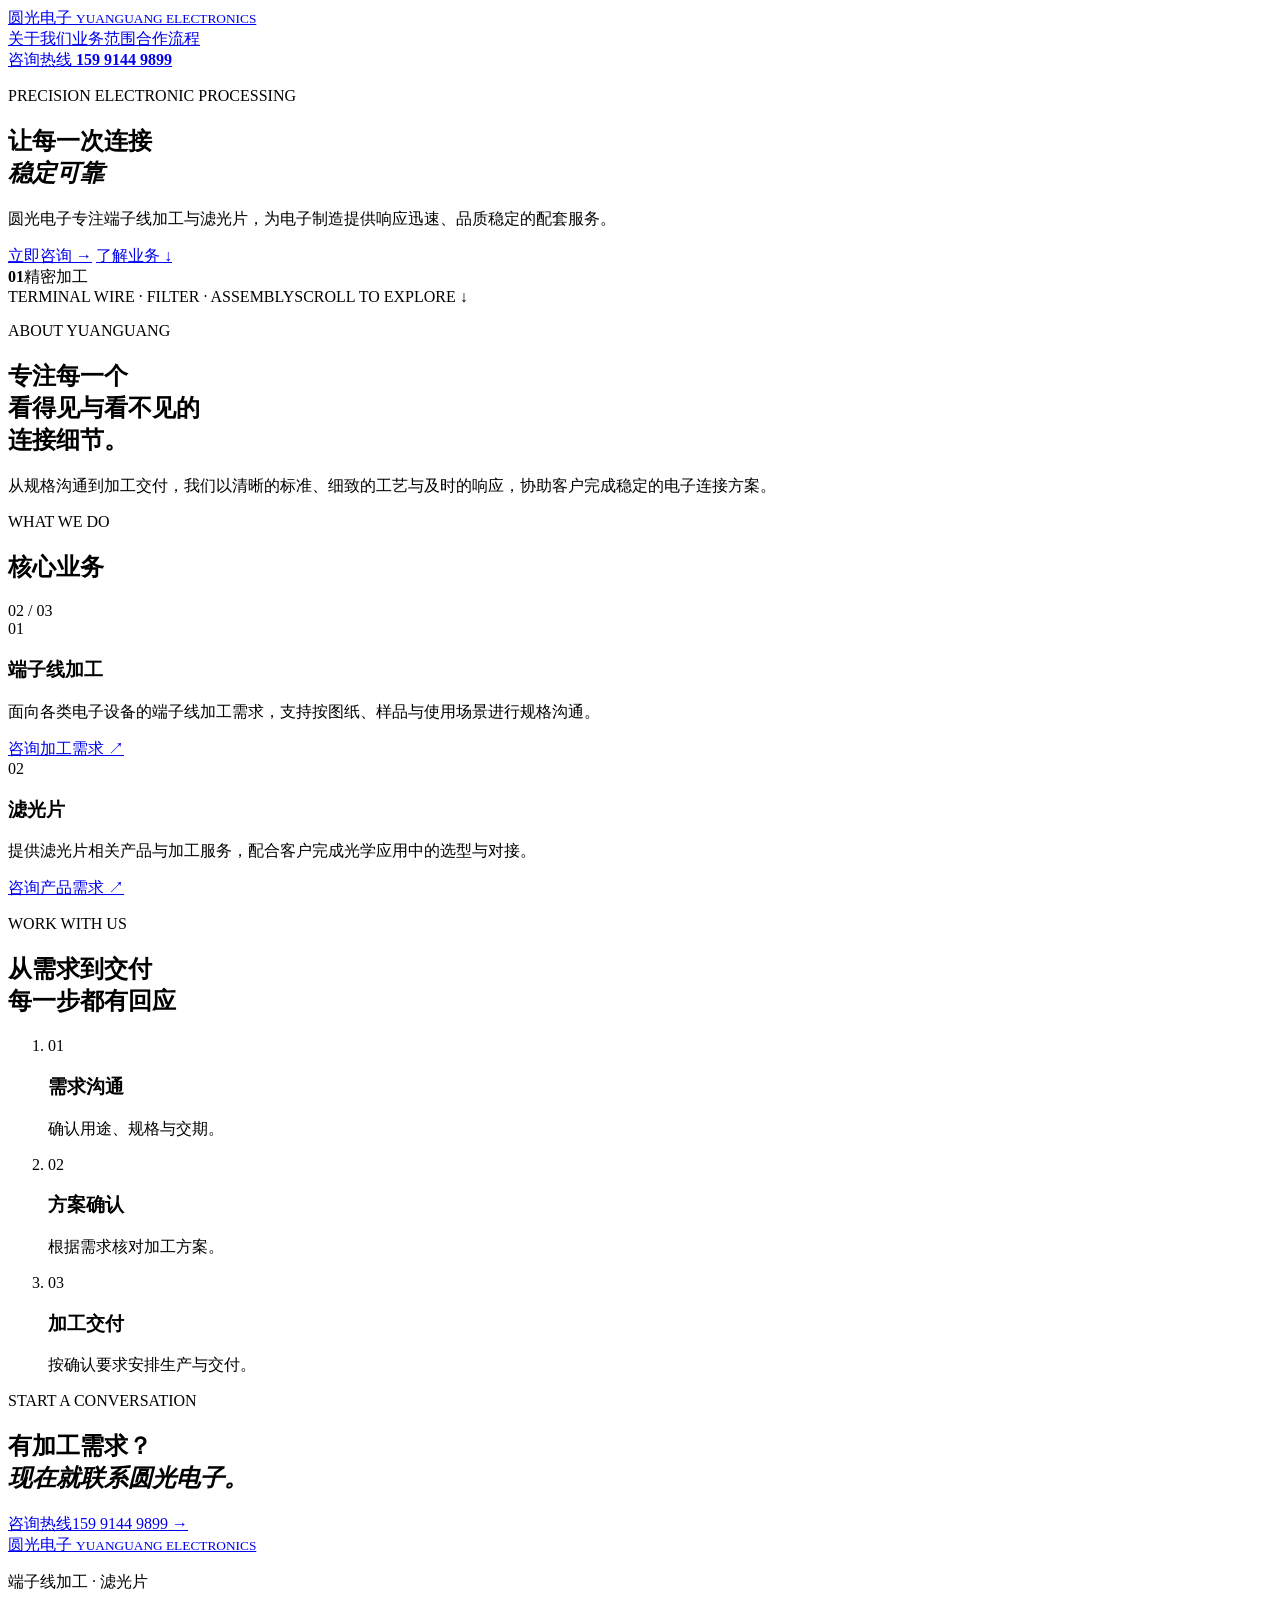
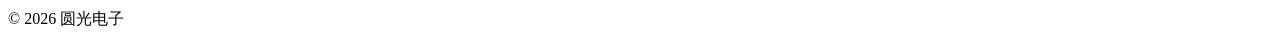
==== templates/index.html @ aa277ce9 "Initial company website" ====
<!doctype html>
<html lang="zh-CN">
<head>
  <meta charset="utf-8">
  <meta name="viewport" content="width=device-width, initial-scale=1">
  <meta name="description" content="圆光电子专注端子线加工与滤光片，为电子制造提供稳定可靠的配套服务。">
  <title>圆光电子｜端子线加工 · 滤光片</title>
  <link rel="preconnect" href="https://fonts.googleapis.com">
  <link rel="preconnect" href="https://fonts.gstatic.com" crossorigin>
  <link href="https://fonts.googleapis.com/css2?family=Barlow+Condensed:wght@500;600;700&family=Noto+Sans+SC:wght@400;500;600;700&display=swap" rel="stylesheet">
  <link rel="stylesheet" href="{{ url_for('static', filename='style.css') }}">
</head>
<body>
  <div class="page-grid"></div>
  <header class="site-header">
    <a class="brand" href="#top" aria-label="圆光电子首页">
      <span class="brand-mark"><i></i><i></i><i></i></span>
      <span>圆光电子 <small>YUANGUANG ELECTRONICS</small></span>
    </a>
    <nav aria-label="主导航">
      <a href="#about">关于我们</a><a href="#services">业务范围</a><a href="#process">合作流程</a>
    </nav>
    <a class="header-phone" href="tel:15991449899">咨询热线 <b>159 9144 9899</b></a>
  </header>

  <main id="top">
    <section class="hero">
      <div class="hero-copy">
        <p class="eyebrow">PRECISION ELECTRONIC PROCESSING</p>
        <h1>让每一次连接<br><em>稳定可靠</em></h1>
        <p class="intro">圆光电子专注端子线加工与滤光片，为电子制造提供响应迅速、品质稳定的配套服务。</p>
        <div class="hero-actions">
          <a class="button primary" href="tel:15991449899">立即咨询 <span>→</span></a>
          <a class="button quiet" href="#services">了解业务 <span>↓</span></a>
        </div>
      </div>
      <div class="hero-visual" aria-hidden="true">
        <div class="orb"></div>
        <div class="cable cable-a"><span></span><span></span><span></span><span></span></div>
        <div class="cable cable-b"><span></span><span></span><span></span></div>
        <div class="terminal"><div></div><div></div><div></div></div>
        <div class="measure"><b>01</b><span>精密加工</span></div>
      </div>
      <div class="hero-footer"><span>TERMINAL WIRE · FILTER · ASSEMBLY</span><span>SCROLL TO EXPLORE ↓</span></div>
    </section>

    <section class="statement" id="about">
      <p class="eyebrow">ABOUT YUANGUANG</p>
      <div><h2>专注每一个<br>看得见与看不见的<br><strong>连接细节。</strong></h2><p>从规格沟通到加工交付，我们以清晰的标准、细致的工艺与及时的响应，协助客户完成稳定的电子连接方案。</p></div>
    </section>

    <section class="services" id="services">
      <div class="section-title"><p class="eyebrow">WHAT WE DO</p><h2>核心业务</h2><span>02 / 03</span></div>
      <div class="service-list">
        <article class="service-card"><div class="number">01</div><div class="service-icon wire-icon"><i></i><i></i><i></i></div><h3>端子线加工</h3><p>面向各类电子设备的端子线加工需求，支持按图纸、样品与使用场景进行规格沟通。</p><a href="tel:15991449899">咨询加工需求 <span>↗</span></a></article>
        <article class="service-card featured"><div class="number">02</div><div class="service-icon filter-icon"><i></i></div><h3>滤光片</h3><p>提供滤光片相关产品与加工服务，配合客户完成光学应用中的选型与对接。</p><a href="tel:15991449899">咨询产品需求 <span>↗</span></a></article>
      </div>
    </section>

    <section class="process" id="process">
      <div class="process-heading"><p class="eyebrow">WORK WITH US</p><h2>从需求到交付<br>每一步都有回应</h2></div>
      <ol><li><span>01</span><h3>需求沟通</h3><p>确认用途、规格与交期。</p></li><li><span>02</span><h3>方案确认</h3><p>根据需求核对加工方案。</p></li><li><span>03</span><h3>加工交付</h3><p>按确认要求安排生产与交付。</p></li></ol>
    </section>

    <section class="contact">
      <div><p class="eyebrow">START A CONVERSATION</p><h2>有加工需求？<br><em>现在就联系圆光电子。</em></h2></div>
      <a href="tel:15991449899" class="contact-number"><span>咨询热线</span>159 9144 9899 <b>→</b></a>
    </section>
  </main>
  <footer><a class="brand" href="#top"><span class="brand-mark"><i></i><i></i><i></i></span><span>圆光电子 <small>YUANGUANG ELECTRONICS</small></span></a><p>端子线加工 · 滤光片</p><p>© 2026 圆光电子</p></footer>
</body>
</html>
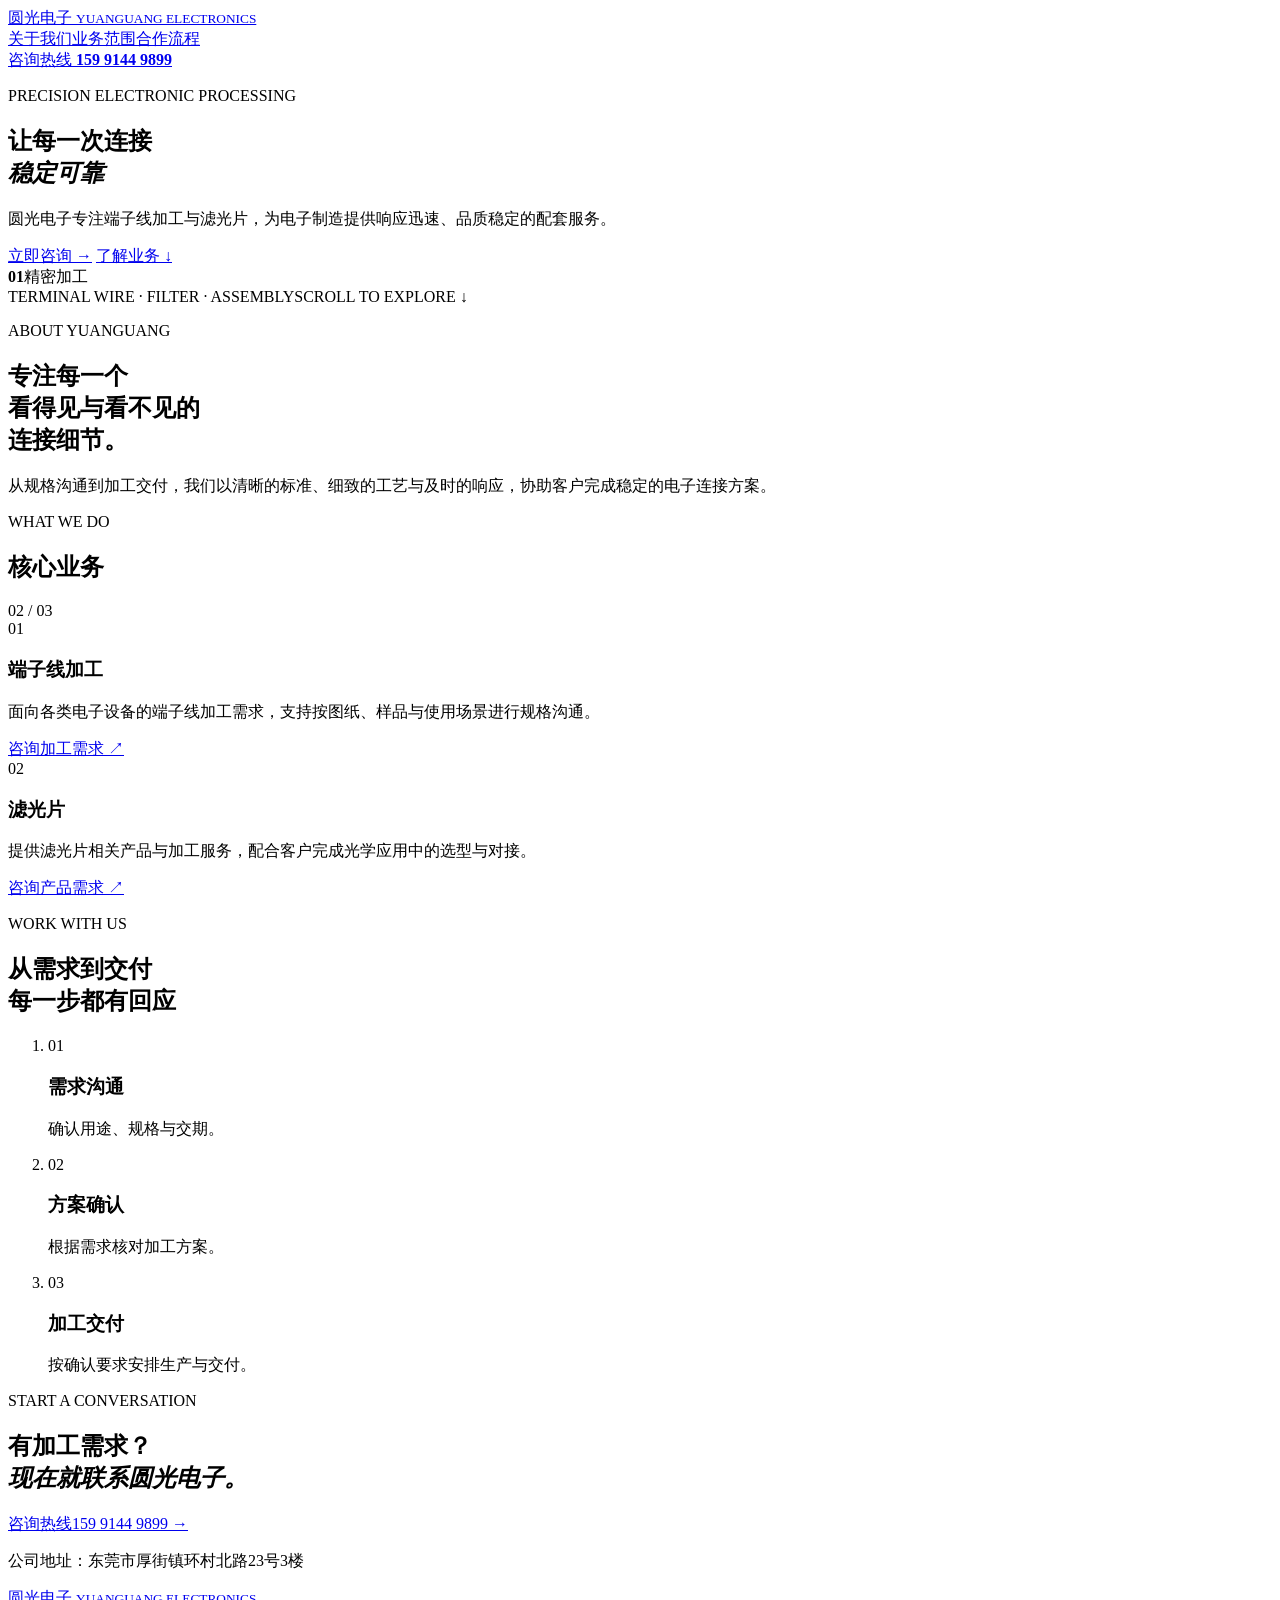
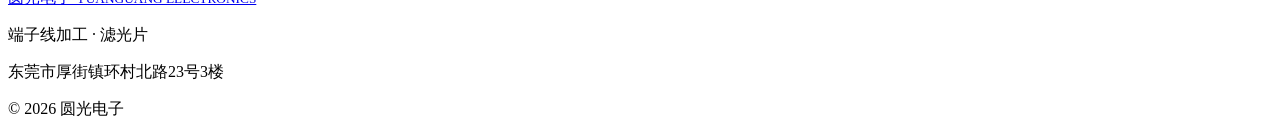
==== commit eed99f92: "Add company address" ====
--- a/templates/index.html
+++ b/templates/index.html
@@ -64,9 +64,9 @@
 
     <section class="contact">
       <div><p class="eyebrow">START A CONVERSATION</p><h2>有加工需求？<br><em>现在就联系圆光电子。</em></h2></div>
-      <a href="tel:15991449899" class="contact-number"><span>咨询热线</span>159 9144 9899 <b>→</b></a>
+      <div><a href="tel:15991449899" class="contact-number"><span>咨询热线</span>159 9144 9899 <b>→</b></a><p class="address">公司地址：东莞市厚街镇环村北路23号3楼</p></div>
     </section>
   </main>
-  <footer><a class="brand" href="#top"><span class="brand-mark"><i></i><i></i><i></i></span><span>圆光电子 <small>YUANGUANG ELECTRONICS</small></span></a><p>端子线加工 · 滤光片</p><p>© 2026 圆光电子</p></footer>
+  <footer><a class="brand" href="#top"><span class="brand-mark"><i></i><i></i><i></i></span><span>圆光电子 <small>YUANGUANG ELECTRONICS</small></span></a><p>端子线加工 · 滤光片</p><p>东莞市厚街镇环村北路23号3楼</p><p>© 2026 圆光电子</p></footer>
 </body>
 </html>
